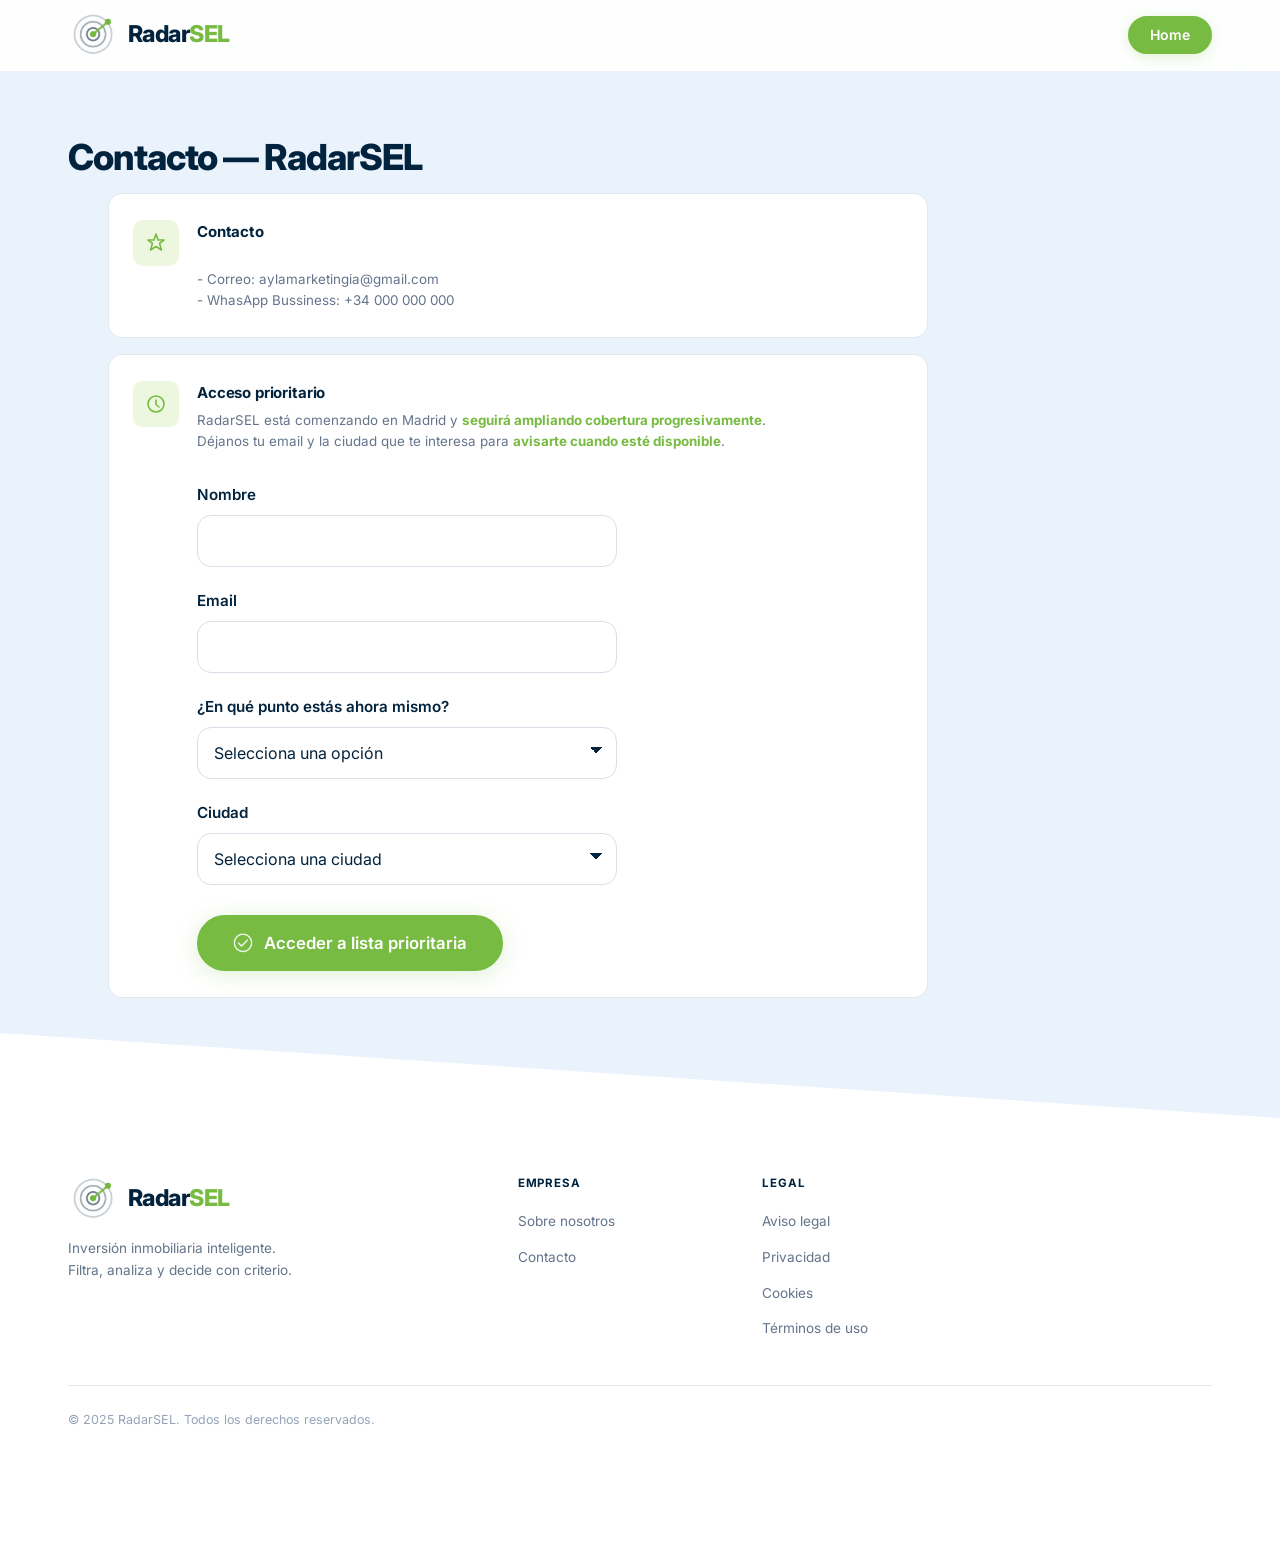
==== contacto.html @ 0192ef05 "alta crm contacto" ====
<!DOCTYPE html>
<html lang="es">
<head>
  <meta charset="UTF-8" />
  <meta name="viewport" content="width=device-width, initial-scale=1.0" />
  <title>RadarSEL — Llega antes a las mejores oportunidades inmobiliarias</title>
  <meta name="description" content="RadarSEL rastrea el mercado inmobiliario cada día para que llegues antes a las mejores oportunidades de inversión. Filtrado inteligente, análisis de datos, TOP 3 diario." />
  <link rel="preconnect" href="https://fonts.googleapis.com" />
  <link rel="preconnect" href="https://fonts.gstatic.com" crossorigin />
  <link href="https://fonts.googleapis.com/css2?family=Inter:wght@400;500;600;700;800;900&display=swap" rel="stylesheet" />
  <link rel="stylesheet" href="assets/css/radarsel.css" />
</head>
<body>

<!-- ═══════════════════════════════════════════════════════════
     HEADER
═══════════════════════════════════════════════════════════ -->
<header id="header">
  <div class="header-inner">

    <!-- Logo -->
    <a href="#" class="logo" aria-label="RadarSEL — Inicio">
      <img src="images/radar/logo_radar.png" alt="Logo RadarSEL" class="logo-small">
      <span class="logo-wordmark">
        <span class="r">Radar</span><span class="g">SEL</span>
      </span>
    </a>

    <!-- Desktop nav -->
    <nav class="nav-main" aria-label="Navegación principal">
    </nav>

    <!-- Desktop CTA -->
    <div class="header-cta">
      <a href="index.html" class="btn btn-primary">Home</a>
    </div>

    <!-- Mobile toggle -->
    <button class="nav-toggle" id="navToggle" aria-label="Abrir menú" aria-expanded="false" aria-controls="mobileMenu">
      <span></span><span></span><span></span>
    </button>

  </div>
</header>

<!-- Mobile menu -->
<nav class="mobile-menu" id="mobileMenu" aria-label="Menú móvil">
  <a href="index.html" class="btn btn-primary">Home</a>
</nav>




<!-- ═══════════════════════════════════════════════════════════
     CÓMO FUNCIONA
═══════════════════════════════════════════════════════════ -->


<section id="como-funciona" class="section">
  <div class="section-inner">

    <div class="section-header fade-up">

      <span> 
        <br><br><br><br>
      </span>
      <h2 class="section-title">Contacto — RadarSEL</h2>
      <p class="section-sub">
      


    <div class="advantages-grid contact-grid" role="list">
      <div class="adv-card fade-up" role="listitem">
        <div class="adv-icon" aria-hidden="true">
          <svg width="22" height="22" viewBox="0 0 22 22" fill="none">
            <path d="M11 2L13 8H19L14.5 11.5L16.5 18L11 14.5L5.5 18L7.5 11.5L3 8H9L11 2Z" stroke="#77BB42" stroke-width="1.6" stroke-linejoin="round"/>
          </svg>
        </div>
        <div class="adv-body">
          <h3>Contacto</h3>
          <p>
          <br>- Correo: aylamarketingia@gmail.com
          <br>- WhasApp Bussiness: +34 000 000 000
          </p>
        </div>
      </div>

      <div class="adv-card fade-up delay-2" role="listitem">
        <div class="adv-icon" aria-hidden="true">
          <svg width="22" height="22" viewBox="0 0 22 22" fill="none">
            <circle cx="11" cy="11" r="8" stroke="#77BB42" stroke-width="1.6"/>
            <path d="M11 7V11.5L14 14" stroke="#77BB42" stroke-width="1.6" stroke-linecap="round" stroke-linejoin="round"/>
          </svg>
        </div>
        <div class="adv-body">
          <h3>Acceso prioritario</h3>
          <p>
          RadarSEL está comenzando en Madrid y <strong><span class="accent">seguirá ampliando cobertura progresivamente</span></strong>.
          <br>Déjanos tu email y la ciudad que te interesa para <strong><span class="accent">avisarte cuando esté disponible</span></strong>.
          </p>

										<form id="radarsel-form">
											<div class="row gtr-uniform">
												<div class="col-6 col-12-xsmall">
													<label for="name">Nombre</label>
													<input type="text" name="name" id="name" value="" />
												</div>
												<div class="col-6 col-12-xsmall">
													<label for="email">Email</label>
													<input type="email" name="email" id="email" value="" />
												</div>
												<div class="col-12">
													<label for="fase_inversor">¿En qué punto estás ahora mismo?</label>
													<select name="fase_inversor" id="fase_inversor">
                            <option value="">Selecciona una opción</option>
                            <option value="aprendiendo">
                            Estoy aprendiendo sobre inversión inmobiliaria
                            </option>
                            <option value="buscando">
                            Estoy buscando oportunidades activamente
                            </option>
                            <option value="capital_indisponible">
                            Estoy esperando capitalizarme
                            </option>
                            <option value="profesional">
                            Soy inversor/a profesional o trabajo en el sector
                            </option>													
                          </select>
												</div>
												<div class="col-12">
													<label for="ciudad">Ciudad</label>
													<select name="ciudad" id="ciudad">
      														<option value="">Selecciona una ciudad</option>
                                  <option value="a_coruna">A Coruña</option>
                                  <option value="albacete">Albacete</option>
                                  <option value="alicante">Alicante</option>
                                  <option value="almeria">Almería</option>
                                  <option value="avila">Ávila</option>
                                  <option value="badajoz">Badajoz</option>
                                  <option value="barcelona">Barcelona</option>
                                  <option value="bilbao">Bilbao</option>
                                  <option value="burgos">Burgos</option>
                                  <option value="caceres">Cáceres</option>
                                  <option value="cadiz">Cádiz</option>
                                  <option value="castellon">Castellón</option>
                                  <option value="ceuta">Ceuta</option>
                                  <option value="ciudad_real">Ciudad Real</option>
                                  <option value="cordoba">Córdoba</option>
                                  <option value="cuenca">Cuenca</option>
                                  <option value="donostia">Donostia</option>
                                  <option value="girona">Girona</option>
                                  <option value="granada">Granada</option>
                                  <option value="guadalajara">Guadalajara</option>
                                  <option value="huelva">Huelva</option>
                                  <option value="huesca">Huesca</option>
                                  <option value="ibiza">Ibiza</option>
                                  <option value="jaen">Jaén</option>
                                  <option value="las_palmas">Las Palmas de Gran Canaria</option>
                                  <option value="leon">León</option>
                                  <option value="lleida">Lleida</option>
                                  <option value="logrono">Logroño</option>
                                  <option value="lugo">Lugo</option>
                                  <option value="madrid">Madrid</option>
                                  <option value="malaga">Málaga</option>
                                  <option value="melilla">Melilla</option>
                                  <option value="murcia">Murcia</option>
                                  <option value="ourense">Ourense</option>
                                  <option value="oviedo">Oviedo</option>
                                  <option value="palencia">Palencia</option>
                                  <option value="palma">Palma de Mallorca</option>
                                  <option value="pamplona">Pamplona</option>
                                  <option value="pontevedra">Pontevedra</option>
                                  <option value="salamanca">Salamanca</option>
                                  <option value="santa_cruz_tenerife">Santa Cruz de Tenerife</option>
                                  <option value="santander">Santander</option>
                                  <option value="segovia">Segovia</option>
                                  <option value="sevilla">Sevilla</option>
                                  <option value="soria">Soria</option>
                                  <option value="tarragona">Tarragona</option>
                                  <option value="teruel">Teruel</option>
                                  <option value="toledo">Toledo</option>
                                  <option value="valencia">Valencia</option>
                                  <option value="valladolid">Valladolid</option>
                                  <option value="vitoria">Vitoria-Gasteiz</option>
                                  <option value="zamora">Zamora</option>
                                  <option value="zaragoza">Zaragoza</option>
                               </select> 
                        </div>

                        <input type="hidden" id="plan" name="plan" value="nacional">
                        <input type="hidden" id="origen" name="origen" value="Landing">
                        <input type="hidden" id="gdpr" name="gdpr" value="true">

                        <a href="#" class="btn btn-primary btn-hero">
                          <img src="images/radar/icon-check-blanco.png" alt="filtramos" class="logo-icon">
                          Acceder a lista prioritaria
                        </a>
											</div>
										</form>

        </div>
      </div>
     




    </div>      
  </div>
</section>




<!-- ═══════════════════════════════════════════════════════════
     FOOTER
═══════════════════════════════════════════════════════════ -->
<footer id="footer">
  <div class="footer-inner">
    <div class="footer-grid">

      <!-- Brand -->
      <div class="footer-brand">
        <a href="#" class="logo" aria-label="RadarSEL — Inicio">          
          <img src="images/radar/logo_radar.png" alt="Logo RadarSEL" class="logo-small">
          <span class="logo-wordmark"><span class="r">Radar</span><span class="g">SEL</span></span>
        </a>
        <p>Inversión inmobiliaria inteligente. Filtra, analiza y decide con criterio.</p>
      </div>

      <!-- Empresa -->
      <div class="footer-col">
        <h4>Empresa</h4>
        <ul>
          <li><a href="index.html#prueba-social">Sobre nosotros</a></li>
          <li><a href="contacto.html">Contacto</a></li>
        </ul>
      </div>

      <!-- Legal -->
      <div class="footer-col">
        <h4>Legal</h4>
        <ul>
          <li><a href="aviso_legal.html">Aviso legal</a></li>
          <li><a href="privacidad.html">Privacidad</a></li>
          <li><a href="cookies.html">Cookies</a></li>
          <li><a href="condiciones.html">Términos de uso</a></li>
        </ul>
      </div>

    </div><!-- .footer-grid -->

    <div class="footer-bottom">
      <p>© 2025 RadarSEL. Todos los derechos reservados.</p>
    </div>

  </div>
</footer>


<script src="assets/js/radarsel.js"></script>


<script>
document
  .getElementById("radarsel-form")
  .addEventListener("submit", async function(e) {
    e.preventDefault();
    const data = {
      nombre: document.getElementById("name").value,
      email: document.getElementById("email").value,
      ciudad: document.getElementById("ciudad").value,
      fase_inversor: document.getElementById("fase_inversor").value,
      plan: document.getElementById("plan").value,
      origen: document.getElementById("origen").value,
      gdpr: document.getElementById("gdpr").value
    };

    try {
      const response = await fetch(
        "https://n8n.aylamarketing.es/webhook-test/radarsel_crm",
        {
          method: "POST",
          headers: {
            "Content-Type": "application/json"
          },
          body: JSON.stringify(data)
        }
      );
      const result = await response.json();
      alert("Formulario enviado correctamente 😄");
      console.log(result);
    } catch (error) {
      console.error(error);
      alert("Error enviando formulario");
    }
});
</script>

</body>
</html>
---- assets/css/radarsel.css ----
/* ============================================================
   RADARSEL — Complete Stylesheet
   Colors: #02233D (blue) · #77BB42 (green) · #FFFFFF (white)
   ============================================================ */

:root {
  --blue:        #02233D;
  --blue-mid:    #0a3a5c;
  --green:       #77BB42;
  --green-dark:  #5e9a2e;
  --green-light: #edf7e0;
  --green-glow:  rgba(119,187,66,0.22);
  --white:       #FFFFFF;
  --gray-50:     #EAF2FC;
  --gray-100:    #EFF3F8;
  --gray-200:    #E2E8F0;
  --gray-300:    #CBD5E1;
  --gray-400:    #94A3B8;
  --gray-500:    #64748B;
  --gray-600:    #475569;
  --font:        'Inter', -apple-system, BlinkMacSystemFont, 'Segoe UI', sans-serif;
  --clip-h:      85px;
  --shadow-xs:   0 1px 3px rgba(2,35,61,0.07);
  --shadow-sm:   0 2px 8px rgba(2,35,61,0.08), 0 1px 3px rgba(2,35,61,0.05);
  --shadow-md:   0 6px 24px rgba(2,35,61,0.09), 0 2px 8px rgba(2,35,61,0.05);
  --shadow-lg:   0 16px 48px rgba(2,35,61,0.11);
  --radius:      14px;
  --radius-sm:   10px;
  --radius-xs:   7px;
  --radius-full: 999px;
}

/* ── Reset & base ─────────────────────────────────────────── */
*, *::before, *::after { box-sizing: border-box; margin: 0; padding: 0; }
html { scroll-behavior: smooth; font-size: 16px; }
body {
  font-family: var(--font);
  color: var(--blue);
  background: var(--white);
  line-height: 1.6;
  -webkit-font-smoothing: antialiased;
  -moz-osx-font-smoothing: grayscale;
  overflow-x: hidden;
}
a { text-decoration: none; color: inherit; }
img, svg { display: block; max-width: 100%; }
ul, ol { list-style: none; }
button { font-family: var(--font); }

/* ── Utility ──────────────────────────────────────────────── */
.accent { color: var(--green); }
.sr-only { position: absolute; width: 1px; height: 1px; overflow: hidden; clip: rect(0,0,0,0); }

/* ── Buttons ──────────────────────────────────────────────── */
.btn {
  display: inline-flex;
  align-items: center;
  gap: 9px;
  font-family: var(--font);
  font-weight: 600;
  font-size: 0.9375rem;
  line-height: 1;
  padding: 13px 26px;
  border-radius: var(--radius-full);
  border: 2px solid transparent;
  cursor: pointer;
  white-space: nowrap;
  transition: background 0.18s, color 0.18s, border-color 0.18s, box-shadow 0.18s, transform 0.14s;
  text-decoration: none;
}
.btn-primary {
  background: var(--green);
  color: #fff;
  border-color: var(--green);
  box-shadow: 0 3px 14px var(--green-glow);
}
.btn-primary:hover {
  background: var(--green-dark);
  border-color: var(--green-dark);
  box-shadow: 0 6px 22px var(--green-glow);
  transform: translateY(-1px);
}
.btn-primary:active { transform: translateY(0); }

.btn-outline {
  background: transparent;
  color: var(--blue);
  border-color: var(--gray-300);
}
.btn-outline:hover {
  border-color: var(--green);
  color: var(--green);
  background: var(--green-light);
}

.btn-ghost {
  background: rgba(255,255,255,0.12);
  color: #fff;
  border-color: rgba(255,255,255,0.25);
}
.btn-ghost:hover {
  background: rgba(255,255,255,0.2);
  border-color: rgba(255,255,255,0.45);
  transform: translateY(-1px);
}

/* ── Header ───────────────────────────────────────────────── */
#header {
  position: fixed;
  inset: 0 0 auto 0;
  z-index: 900;
  background: rgba(255,255,255,0.93);
  backdrop-filter: blur(16px);
  -webkit-backdrop-filter: blur(16px);
  border-bottom: 1px solid transparent;
  transition: border-color 0.2s, box-shadow 0.2s;
}
#header.scrolled {
  border-color: var(--gray-200);
  box-shadow: var(--shadow-sm);
}
.header-inner {
  max-width: 1200px;
  margin: 0 auto;
  padding: 0 28px;
  height: 70px;
  display: flex;
  align-items: center;
  gap: 0;
}

/* Logo */
.logo {
  display: flex;
  align-items: center;
  gap: 10px;
  flex-shrink: 0;
  text-decoration: none;
}
.logo-icon { width: 34px; height: 34px; flex-shrink: 0; }
.logo-wordmark {
  font-size: 1.45rem;
  font-weight: 800;
  letter-spacing: -0.025em;
  line-height: 1;
}
.logo-wordmark .r { color: var(--blue); }
.logo-wordmark .g { color: var(--green); }

/* Nav */
.nav-main {
  display: flex;
  align-items: center;
  gap: 2px;
  margin-left: auto;
  margin-right: 20px;
}
.nav-main a {
  font-size: 0.875rem;
  font-weight: 500;
  color: var(--gray-600);
  padding: 7px 14px;
  border-radius: var(--radius-full);
  transition: color 0.15s, background 0.15s;
}
.nav-main a:hover { color: var(--blue); background: var(--gray-100); }

.header-cta { flex-shrink: 0; }
.header-cta .btn { font-size: 0.875rem; padding: 10px 20px; }

/* Mobile toggle */
.nav-toggle {
  display: none;
  flex-direction: column;
  justify-content: center;
  gap: 5px;
  background: none;
  border: none;
  cursor: pointer;
  padding: 6px;
  margin-left: auto;
  width: 36px;
  height: 36px;
}
.nav-toggle span {
  display: block;
  width: 22px;
  height: 2px;
  background: var(--blue);
  border-radius: 2px;
  transition: transform 0.25s, opacity 0.2s;
  transform-origin: center;
}
.nav-toggle.open span:nth-child(1) { transform: translateY(7px) rotate(45deg); }
.nav-toggle.open span:nth-child(2) { opacity: 0; }
.nav-toggle.open span:nth-child(3) { transform: translateY(-7px) rotate(-45deg); }

/* Mobile nav */
.mobile-menu {
  display: none;
  position: fixed;
  top: 70px;
  left: 0;
  right: 0;
  background: var(--white);
  border-bottom: 1px solid var(--gray-200);
  box-shadow: var(--shadow-md);
  z-index: 899;
  padding: 12px 20px 20px;
  flex-direction: column;
  gap: 2px;
}
.mobile-menu.open { display: flex; }
.mobile-menu a {
  font-size: 0.9375rem;
  font-weight: 500;
  color: var(--gray-600);
  padding: 11px 14px;
  border-radius: var(--radius-sm);
  transition: background 0.15s, color 0.15s;
}
.mobile-menu a:hover { background: var(--gray-100); color: var(--blue); }
.mobile-menu .btn { margin-top: 6px; width: 100%; justify-content: center; }

/* ── Hero ─────────────────────────────────────────────────── */
#hero {
  position: relative;
  z-index: 10;
  min-height: 100svh;
  padding: 130px 0 calc(72px + var(--clip-h));
  display: flex;
  align-items: center;
  overflow: hidden;
  background: var(--white);
  clip-path: polygon(0 0, 100% 0, 100% calc(100% - var(--clip-h)), 0 100%);

  background-image: url("images/radar/mapa_españa.png");
  background-repeat: no-repeat;
  background-position: right center;
  background-size: 40%; 
}

/* Radar background rings */
.radar-bg {
  position: absolute;
  top: 50%;
  left: -60px;
  transform: translateY(-50%);
  pointer-events: none;
  z-index: 0;
}
.radar-ring {
  position: absolute;
  border-radius: 50%;
  border: 1.5px solid rgba(2,35,61,0.055);
  top: 0;
  left: 0;
  transform: translate(-50%,-50%);
}
.radar-ring.r1 { width: 260px;  height: 260px; }
.radar-ring.r2 { width: 480px;  height: 480px; }
.radar-ring.r3 { width: 700px;  height: 700px; }
.radar-ring.r4 { width: 920px;  height: 920px; }
.radar-ring.r5 { width: 1140px; height: 1140px; }

.hero-inner {
  position: relative;
  z-index: 1;
  max-width: 1200px;
  margin: 0 auto;
  padding: 0 28px;
  width: 100%;
  display: grid;
  grid-template-columns: 1fr;
  gap: 48px;
  align-items: center;
}

/* Hero text */
.hero-text {}
.hero-text h1 {
  font-size: 80px;
  font-weight: 900;
  line-height: 1.08;
  letter-spacing: -0.035em;
  color: var(--blue);
  margin-bottom: 22px;
}

.hero-sub {
  font-size: 1.05rem;
  color: var(--gray-600);
  line-height: 1.65;
  max-width: 440px;
  margin-bottom: 28px;
}

.hero-features {
  display: flex;
  align-items: center;
  gap: 22px;
  flex-wrap: wrap;
  margin-bottom: 18px;
}
.feature-pill {
  display: flex;
  align-items: center;
  gap: 7px;
  font-size: 0.8125rem;
  font-weight: 600;
  color: var(--gray-600);
}
.feature-pill svg { flex-shrink: 0; }

.hero-tagline {
  font-size: 0.9375rem;
  color: var(--gray-500);
  margin-bottom: 28px;
}
.hero-tagline strong { color: var(--blue); font-weight: 700; }

/* CTA group */
.hero-cta-group { display: flex; flex-direction: column; align-items: flex-start; gap: 10px; margin-bottom: 36px; }

.hero-cta-group-ventajas {
  display: flex;
  flex-direction: column;
  align-items: center; 
  gap: 10px;
  margin-bottom: 36px;
  margin-top: 30px;
}

.btn-hero { font-size: 1.05rem !important; padding: 16px 34px !important; box-shadow: 0 4px 22px var(--green-glow) !important; }
.microcopy {
  display: flex;
  align-items: center;
  gap: 5px;
  font-size: 0.775rem;
  color: var(--blue);
  flex-wrap: wrap;
}
.microcopy svg { opacity: 0.7; flex-shrink: 0; }
.microcopy .sep { color: var(--gray-300); }

/* Trust bar */
.trust-bar {
  justify-content: center;
  text-align: center;
  display: flex;
  align-items: center;
  gap: 20px;
  flex-wrap: wrap;
  padding-top: 24px;
  border-top: 1px solid var(--gray-200);
  margin-top: 50px;
}
.trust-item {
  display: flex;
  align-items: center;
  gap: 7px;
  font-size: 0.775rem;
  font-weight: 500;
  color: var(--gray-600);
}
.trust-item svg { flex-shrink: 0; }

/* Hero map */
.hero-map {
  display: flex;
  align-items: center;
  justify-content: center;
  position: relative;
}
.spain-map-wrap {
  width: 100%;
  max-width: 520px;
  position: relative;
  filter: drop-shadow(0 24px 56px rgba(2,35,61,0.07));
}
.spain-map-wrap svg { width: 100%; height: auto; }

/* Spain map styles */
.spain-body {
  fill: #EDF3F9;
  stroke: #C8D9E9;
  stroke-width: 2;
  stroke-linejoin: round;
}

/* Map pins */
.map-pin { cursor: pointer; }
.pin-shadow { fill: rgba(2,35,61,0.10); }
.pin-shape { fill: var(--green); transition: filter 0.2s; }
.pin-hole  { fill: white; }
.pin-pulse {
  fill: var(--green);
  opacity: 0;
  animation: pinPulse 3s ease-out infinite;
}
.map-pin:nth-child(2) .pin-pulse { animation-delay: 0.4s; }
.map-pin:nth-child(3) .pin-pulse { animation-delay: 0.8s; }
.map-pin:nth-child(4) .pin-pulse { animation-delay: 1.2s; }
.map-pin:nth-child(5) .pin-pulse { animation-delay: 1.6s; }
.map-pin:nth-child(6) .pin-pulse { animation-delay: 2.0s; }
.map-pin:nth-child(7) .pin-pulse { animation-delay: 2.4s; }
.map-pin:nth-child(8) .pin-pulse { animation-delay: 2.8s; }

.map-pin:hover .pin-shape { filter: brightness(1.12) drop-shadow(0 3px 8px rgba(119,187,66,0.5)); }

@keyframes pinPulse {
  0%   { opacity: 0.25; r: 4; }
  70%  { opacity: 0;    r: 14; }
  100% { opacity: 0;    r: 14; }
}

/* ── Section shared ───────────────────────────────────────── */
.section { padding: 120px 0; }
.section-inner {
  max-width: 1200px;
  margin: 0 auto;
  padding: 0 28px;
}
.section-header { max-width: 900px; }
.section-header.centered { max-width: 620px; margin: 0 auto; text-align: center; }
.section-tag {
  display: inline-flex;
  align-items: center;
  gap: 6px;
  font-size: 0.72rem;
  font-weight: 700;
  letter-spacing: 0.09em;
  text-transform: uppercase;
  color: var(--green);
  background: var(--green-light);
  padding: 5px 12px;
  border-radius: var(--radius-full);
  margin-bottom: 14px;
}
.section-title {
  font-size: clamp(1.85rem, 2.8vw, 2.6rem);
  font-weight: 800;
  letter-spacing: -0.03em;
  line-height: 1.15;
  color: var(--blue);
  margin-bottom: 14px;
}
.section-sub {
  font-size: 1.05rem;
  color: var(--gray-500);
  line-height: 1.65;
}

/* ── Cómo funciona ────────────────────────────────────────── */
#profesionales {
  position: relative;
  z-index: 9;
  background: var(--gray-50);
  margin-top: calc(var(--clip-h) * -1);
  /* top ↗ ascending · bottom ↘ descending */
  clip-path: polygon(0 var(--clip-h), 100% 0, 100% 100%, 0 calc(100% - var(--clip-h)));
}

#como-funciona {
  position: relative;
  z-index: 9;
  background: var(--gray-50);
  margin-top: calc(var(--clip-h) * -1);
  /* top ↗ ascending · bottom ↘ descending */
  clip-path: polygon(0 var(--clip-h), 100% 0, 100% 100%, 0 calc(100% - var(--clip-h)));
}
.steps-grid {
  display: grid;
  grid-template-columns: repeat(3, 1fr);
  gap: 24px;
  margin-top: 52px;
  position: relative;
}
.step-connector {
  position: absolute;
  top: 52px;
  left: calc(33.333% / 2 + 24px);
  right: calc(33.333% / 2 + 24px);
  height: 2px;
  background: linear-gradient(90deg, var(--green) 0%, var(--green-light) 100%);
  opacity: 0.35;
  z-index: 0;
}
.step-card {
  background: var(--white);
  border-radius: var(--radius);
  padding: 32px 26px;
  border: 1px solid var(--gray-200);
  position: relative;
  z-index: 1;
  transition: box-shadow 0.22s, transform 0.22s, border-color 0.22s;
}
.step-card:hover {
  box-shadow: var(--shadow-md);
  transform: translateY(-5px);
  border-color: rgba(119,187,66,0.3);
}
.step-num {
  width: 44px;
  height: 44px;
  border-radius: 50%;
  background: var(--green);
  color: white;
  font-weight: 800;
  font-size: 1rem;
  display: flex;
  align-items: center;
  justify-content: center;
  margin-bottom: 20px;
  position: relative;
  z-index: 1;
  box-shadow: 0 4px 14px var(--green-glow);
}
.step-icon-wrap {
  width: 48px;
  height: 48px;
  border-radius: var(--radius-sm);
  background: var(--green-light);
  display: flex;
  align-items: center;
  justify-content: center;
  margin-bottom: 18px;
}
.step-card h3 {
  font-size: 1.05rem;
  font-weight: 700;
  color: var(--blue);
  margin-bottom: 8px;
  letter-spacing: -0.015em;
}
.step-card p { font-size: 0.875rem; color: var(--gray-500); line-height: 1.6; }

/* ── Ventajas ─────────────────────────────────────────────── */
#ventajas {
  position: relative;
  z-index: 8;
  background: var(--white);
  margin-top: calc(var(--clip-h) * -1);
  /* top ↘ descending · bottom ↗ ascending */
  clip-path: polygon(0 0, 100% var(--clip-h), 100% calc(100% - var(--clip-h)), 0 100%);
}
.advantages-grid {
  display: grid;
  grid-template-columns: repeat(2, 1fr);
  gap: 16px;
  margin-top: 52px;
}
.adv-card {
  display: flex;
  align-items: flex-start;
  gap: 18px;
  padding: 26px 24px;
  border-radius: var(--radius);
  border: 1px solid var(--gray-200);
  background: var(--white);
  transition: border-color 0.2s, box-shadow 0.2s;
}
.adv-card:hover {
  border-color: rgba(119,187,66,0.4);
  box-shadow: 0 0 0 4px rgba(119,187,66,0.06);
}
.adv-icon {
  width: 46px;
  height: 46px;
  border-radius: var(--radius-sm);
  background: var(--green-light);
  display: flex;
  align-items: center;
  justify-content: center;
  flex-shrink: 0;
}
.adv-body h3 {
  font-size: 0.9375rem;
  font-weight: 700;
  color: var(--blue);
  margin-bottom: 5px;
  letter-spacing: -0.01em;
}
.adv-body p { font-size: 0.8375rem; color: var(--gray-500); line-height: 1.55; }

/* ── Social proof ─────────────────────────────────────────── */
#prueba-social {
  position: relative;
  z-index: 7;
  background: var(--gray-50);
  margin-top: calc(var(--clip-h) * -1);
  /* top ↗ ascending · bottom ↘ descending */
  clip-path: polygon(0 var(--clip-h), 100% 0, 100% 100%, 0 calc(100% - var(--clip-h)));
}
.stat-row {
  display: flex;
  align-items: center;
  justify-content: center;
  gap: 56px;
  margin: 48px 0 64px;
  flex-wrap: wrap;
}
.stat-item { text-align: center; }
.stat-value {
  font-size: 2.8rem;
  font-weight: 900;
  color: var(--blue);
  letter-spacing: -0.05em;
  line-height: 1;
}
.stat-value span { color: var(--green); }
.stat-label { font-size: 0.875rem; color: var(--gray-500); margin-top: 5px; }
.stat-divider { width: 1px; height: 60px; background: var(--gray-200); }

.testimonials-grid {
  display: grid;
  grid-template-columns: repeat(3, 1fr);
  gap: 20px;
}
.testimonial-card {
  background: var(--white);
  border-radius: var(--radius);
  padding: 28px;
  border: 1px solid var(--gray-200);
  box-shadow: var(--shadow-xs);
  transition: box-shadow 0.2s, transform 0.2s;
}
.testimonial-card:hover { box-shadow: var(--shadow-sm); transform: translateY(-3px); }
.stars {
  display: flex;
  gap: 2px;
  margin-bottom: 14px;
}
.testimonial-card blockquote {
  font-size: 0.9rem;
  color: var(--gray-600);
  line-height: 1.7;
  margin-bottom: 20px;
  font-style: italic;
}
.testimonial-card blockquote::before { content: '\201C'; }
.testimonial-card blockquote::after  { content: '\201D'; }
.testi-author {
  display: flex;
  align-items: center;
  gap: 12px;
}
.testi-avatar {
  width: 40px;
  height: 40px;
  border-radius: 50%;
  background: var(--green-light);
  color: var(--green);
  font-weight: 800;
  font-size: 0.9rem;
  display: flex;
  align-items: center;
  justify-content: center;
  flex-shrink: 0;
}
.testi-name { font-size: 0.875rem; font-weight: 700; color: var(--blue); }
.testi-role { font-size: 0.775rem; color: var(--gray-400); }

/* ── Precios ──────────────────────────────────────────────── */
#precios {
  position: relative;
  z-index: 6;
  background: var(--white);
  margin-top: calc(var(--clip-h) * -1);
  /* top ↘ descending · bottom ↗ ascending */
  clip-path: polygon(0 0, 100% var(--clip-h), 100% calc(100% - var(--clip-h)), 0 100%);
}
.pricing-grid {
  display: grid;
  grid-template-columns: repeat(3, 1fr);
  gap: 20px;
  margin-top: 52px;
  align-items: start;
}
.pricing-card {
  border-radius: var(--radius);
  padding: 32px 26px;
  border: 2px solid var(--gray-200);
  background: var(--white);
  position: relative;
  transition: box-shadow 0.2s, border-color 0.2s;
}
.pricing-card:hover { box-shadow: var(--shadow-md); }
.pricing-card.featured {
  border-color: var(--green);
  box-shadow: 0 0 0 4px rgba(119,187,66,0.1);
  margin-top: -25px;
}
.pricing-badge {
  position: absolute;
  top: -13px;
  left: 50%;
  transform: translateX(-50%);
  background: var(--green);
  color: white;
  font-size: 0.72rem;
  font-weight: 700;
  padding: 4px 14px;
  border-radius: var(--radius-full);
  white-space: nowrap;
  letter-spacing: 0.03em;
}
.pricing-name { font-size: 0.875rem; font-weight: 700; color: var(--blue); margin-bottom: 8px; text-transform: uppercase; letter-spacing: 0.06em; }
.pricing-price {
  font-size: 2.6rem;
  font-weight: 900;
  color: var(--blue);
  letter-spacing: -0.05em;
  line-height: 1;
  margin-bottom: 6px;
  display: flex;
  align-items: flex-start;
  gap: 2px;
}
.pricing-price sup { font-size: 1.1rem; font-weight: 700; line-height: 1.4; }
.pricing-price sub { font-size: 0.8rem; font-weight: 500; color: var(--gray-400); align-self: flex-end; line-height: 2.2; }
.pricing-period { font-size: 0.8rem; color: var(--gray-400); margin-bottom: 20px; }
.pricing-divider { border: none; border-top: 1px solid var(--gray-200); margin: 20px 0; }
.pricing-features { display: flex; flex-direction: column; gap: 10px; margin-bottom: 26px; }
.pricing-feature {
  display: flex;
  align-items: flex-start;
  gap: 10px;
  font-size: 0.8375rem;
  color: var(--gray-600);
  line-height: 1.45;
}
.pricing-feature svg { flex-shrink: 0; margin-top: 1px; }
.pricing-feature.disabled { color: var(--gray-300); }
.pricing-feature.disabled svg { opacity: 0.35; }
.pricing-cta { width: 100%; justify-content: center; }

/* ── FAQ ──────────────────────────────────────────────────── */
#faq {
  position: relative;
  z-index: 6;
  background: var(--white);
  margin-top: calc(var(--clip-h) * -1);
  /* top ↘ descending · bottom ↗ ascending */
  clip-path: polygon(0 0, 100% var(--clip-h), 100% calc(100% - var(--clip-h)), 0 100%);
}
.faq-list {
  max-width: 740px;
  margin: 48px auto 0;
}
.faq-item { border-bottom: 1px solid var(--gray-200); }
.faq-item:first-child { border-top: 1px solid var(--gray-200); }
.faq-trigger {
  width: 100%;
  display: flex;
  justify-content: space-between;
  align-items: center;
  padding: 20px 0;
  font-family: var(--font);
  font-size: 0.9375rem;
  font-weight: 600;
  color: var(--blue);
  cursor: pointer;
  background: none;
  border: none;
  text-align: left;
  gap: 20px;
}
.faq-trigger .faq-arrow {
  flex-shrink: 0;
  width: 22px;
  height: 22px;
  border-radius: 50%;
  background: var(--gray-100);
  display: flex;
  align-items: center;
  justify-content: center;
  transition: background 0.18s, transform 0.25s;
}
.faq-trigger .faq-arrow svg { transition: transform 0.25s; }
.faq-item.open .faq-trigger .faq-arrow { background: var(--green-light); }
.faq-item.open .faq-trigger .faq-arrow svg { transform: rotate(45deg); }
.faq-body {
  display: none;
  padding-bottom: 20px;
  font-size: 0.9rem;
  color: var(--gray-500);
  line-height: 1.7;
  max-width: 640px;
}
.faq-item.open .faq-body { display: block; }

/* ── CTA final ────────────────────────────────────────────── */
#cta-final {
  background: var(--blue);
  padding: 100px 0 calc(100px + var(--clip-h));
  position: relative;
  z-index: 4;
  overflow: hidden;
  margin-top: calc(var(--clip-h) * -1);
  /* top ↘ descending · bottom ↗ ascending */
  clip-path: polygon(0 0, 100% var(--clip-h), 100% calc(100% - var(--clip-h)), 0 100%);
}
#cta-final::before {
  content: '';
  position: absolute;
  top: -200px;
  right: -200px;
  width: 600px;
  height: 600px;
  border-radius: 50%;
  border: 1px solid rgba(255,255,255,0.05);
  pointer-events: none;
}
#cta-final::after {
  content: '';
  position: absolute;
  top: -100px;
  right: -100px;
  width: 400px;
  height: 400px;
  border-radius: 50%;
  border: 1px solid rgba(255,255,255,0.07);
  pointer-events: none;
}
.cta-final-inner {
  max-width: 640px;
  margin: 0 auto;
  padding: 0 28px;
  text-align: center;
  position: relative;
  z-index: 1;
}
.cta-final-inner .section-title { color: var(--white); }
.cta-final-inner .section-sub { color: rgba(255,255,255,0.6); margin: 0 auto 40px; }
.cta-final-actions {
  display: flex;
  align-items: center;
  justify-content: center;
  gap: 14px;
  flex-wrap: wrap;
}

/* ── Footer ───────────────────────────────────────────────── */
#footer {
  position: relative;
  z-index: 3;
  background: var(--white);
  padding: calc(56px + var(--clip-h)) 0 36px;
  margin-top: calc(var(--clip-h) * -1);
  /* top ↗ ascending · no bottom cut */
  clip-path: polygon(0 var(--clip-h), 100% 0, 100% 100%, 0 100%);
}
.footer-inner { max-width: 1200px; margin: 0 auto; padding: 0 28px; }
.footer-grid {
  display: grid;
  grid-template-columns: 2fr 1fr 1fr 1fr;
  gap: 40px;
  margin-bottom: 44px;
}
.footer-brand .logo { margin-bottom: 14px; }
.footer-brand p { font-size: 0.85rem; color: var(--gray-500); line-height: 1.6; max-width: 240px; }
.footer-col h4 {
  font-size: 0.72rem;
  font-weight: 700;
  letter-spacing: 0.08em;
  text-transform: uppercase;
  color: var(--blue);
  margin-bottom: 16px;
}
.footer-col ul { display: flex; flex-direction: column; gap: 10px; }
.footer-col a {
  font-size: 0.85rem;
  color: var(--gray-500);
  transition: color 0.15s;
}
.footer-col a:hover { color: var(--green); }
.footer-bottom {
  border-top: 1px solid var(--gray-200);
  padding-top: 24px;
  display: flex;
  align-items: center;
  justify-content: space-between;
  gap: 16px;
  flex-wrap: wrap;
}
.footer-bottom p { font-size: 0.78rem; color: var(--gray-400); }
.footer-bottom a { color: var(--gray-400); transition: color 0.15s; }
.footer-bottom a:hover { color: var(--green); }
.footer-legal { display: flex; gap: 18px; }

/* ── Scroll animations ────────────────────────────────────── */
.fade-up {
  opacity: 0;
  transform: translateY(24px);
  transition: opacity 0.55s ease, transform 0.55s ease;
}
.fade-up.visible { opacity: 1; transform: translateY(0); }
.fade-up.delay-1 { transition-delay: 0.1s; }
.fade-up.delay-2 { transition-delay: 0.2s; }
.fade-up.delay-3 { transition-delay: 0.3s; }

/* ── Responsive ───────────────────────────────────────────── */
@media (max-width: 1100px) {
  .footer-grid { grid-template-columns: 1fr 1fr; gap: 32px; }
  .footer-brand { grid-column: 1 / -1; }
}

@media (max-width: 900px) {
  .hero-inner       { grid-template-columns: 1fr; gap: 48px; }
  .hero-map         { order: -1; max-width: 420px; margin: 0 auto; }
  .hero-text        { text-align: center; }
  .hero-sub         { max-width: 100%; margin-left: auto; margin-right: auto; }
  .hero-features    { justify-content: center; }
  .hero-cta-group   { align-items: center; }
  .microcopy        { justify-content: center; }
  .trust-bar        { justify-content: center; }

  .steps-grid       { grid-template-columns: 1fr; }
  .step-connector   { display: none; }
  .advantages-grid  { grid-template-columns: 1fr; }
  .testimonials-grid{ grid-template-columns: 1fr; }
  .pricing-grid     { grid-template-columns: 1fr; max-width: 380px; margin-left: auto; margin-right: auto; }

  .stat-divider     { display: none; }
  .stat-row         { gap: 32px; }
}

@media (max-width: 768px) {
  :root { --clip-h: 45px; }
  .nav-main, .header-cta { display: none; }
  .nav-toggle { display: flex; }
  .section { padding: 90px 0; }
  #hero { padding: 110px 0 calc(52px + var(--clip-h)); }
  #cta-final { padding: 72px 0 calc(72px + var(--clip-h)); }
  #footer { padding: calc(40px + var(--clip-h)) 0 28px; }
}

@media (max-width: 540px) {
  .footer-grid { grid-template-columns: 1fr; }
  .footer-bottom { flex-direction: column; text-align: center; }
  .hero-features { gap: 14px; }
  .stat-row { flex-direction: column; gap: 24px; }
}

@media (max-width: 768px) {

  #hero {
    background-image: none;
    padding-top: 120px;
    min-height: auto;
  }

  .hero-text h1 {
    font-size: 3.2rem;
    line-height: 1.05;
    text-align: center;
    word-break: break-word;
  }

  .hero-sub {
    font-size: 1rem;
    text-align: center;
  }

  .hero-inner {
    gap: 28px;
  }

}

@media (max-width: 480px) {

  .hero-text h1 {
    font-size: 2.6rem;
  }

}

/*
Estilos extras
*/

.logo-small {
  width: 50px;
  height: auto;
}

.logo-icon {
  width: 20px;
  height: auto;
}

.video-wrapper {
  position: relative;
  padding-bottom: 56.25%; /* 16:9 */
  height: 0;
}

.video-wrapper iframe {
  position: absolute;
  width: 100%;
  height: 100%;
  top: 0;
  left: 0;
  margin-top: 30px;
}

/* ═══════════════════════════════════════
   FORMULARIOS — RadarSEL
═══════════════════════════════════════ */

form {
  margin-top: 2rem;
  max-width: 420px;
}

form label {
  display: block;
  margin-bottom: 0.45rem;
  font-size: 0.95rem;
  font-weight: 600;
  color: #02233D;
}

form input[type="text"],
form input[type="email"],
form select {
  width: 100%;
  height: 52px;
  padding: 0 1rem;
  border: 1px solid #D7DFE8;
  border-radius: 14px;
  background: #FFFFFF;
  font-size: 1rem;
  font-family: 'Inter', sans-serif;
  color: #02233D;
  transition: all 0.2s ease;
  appearance: none;
}

/* Hover */
form input[type="text"]:hover,
form input[type="email"]:hover,
form select:hover {
  border-color: #77BB42;
}

/* Focus */
form input[type="text"]:focus,
form input[type="email"]:focus,
form select:focus {
  outline: none;
  border-color: #77BB42;
  box-shadow: 0 0 0 4px rgba(119, 187, 66, 0.12);
}

/* Select flecha */
form select {
  background-image:
    linear-gradient(45deg, transparent 50%, #02233D 50%),
    linear-gradient(135deg, #02233D 50%, transparent 50%);
  background-position:
    calc(100% - 20px) calc(50% - 3px),
    calc(100% - 14px) calc(50% - 3px);
  background-size: 6px 6px;
  background-repeat: no-repeat;
  padding-right: 3rem;
}

/* Espaciado entre bloques */
form .col-12,
form .col-6 {
  margin-bottom: 1.4rem;
}

/* Checkbox */
form input[type="checkbox"] {
  margin-right: 0.5rem;
  transform: scale(1.15);
  accent-color: #77BB42;
}

form .col-6.col-12-small {
  display: flex;
  align-items: center;
  margin-top: -0.5rem;
  margin-bottom: 1.5rem;
}

/* Botón */
form .btn-hero {
  margin-top: 0.5rem;
  display: inline-flex;
  align-items: center;
  gap: 0.7rem;
}

/* Responsive */
@media screen and (max-width: 768px) {

  form input[type="text"],
  form input[type="email"],
  form select {
    height: 48px;
    font-size: 0.95rem;
  }

}

/* ═══════════════════════════════════════

   CONTACT GRID

═══════════════════════════════════════ */

.contact-grid {
  grid-template-columns: 1fr;
  max-width: 820px;
  margin: 0 auto;
}

/* ═══════════════════════════════════════
   CTA FORM DARK
═══════════════════════════════════════ */

.cta-form label {
  color: #FFFFFF;
}

.cta-form input[type="text"],
.cta-form input[type="email"],
.cta-form select {
  background: #FFFFFF;
  border: 1px solid rgba(255,255,255,0.15);
  color: #02233D;
}

.cta-form input::placeholder {
  color: #7B8794;
}

/* Texto selects */
.cta-form select {
  color: #02233D;
}

/* Checkbox */
.cta-form input[type="checkbox"] + label {
  color: #FFFFFF;
}

/* Texto pequeño inferior */
.cta-form .cta-note {
  color: rgba(255,255,255,0.65);
}

/* ═══════════════════════════════════════
   CTA FORM ALIGNMENT
═══════════════════════════════════════ */

.cta-form {
  text-align: left;
  max-width: 700px;
  margin: 0 auto;
}

.cta-form label {
  text-align: left;
  display: block;
  margin-bottom: 0.7rem;
}

/* Botón centrado */
.cta-form .btn-hero {
  display: flex;
  justify-content: center;
  margin: 2rem auto 0;
}

/* Texto inferior */
.cta-form .cta-note {
  text-align: center;
  margin-top: 1rem;
}
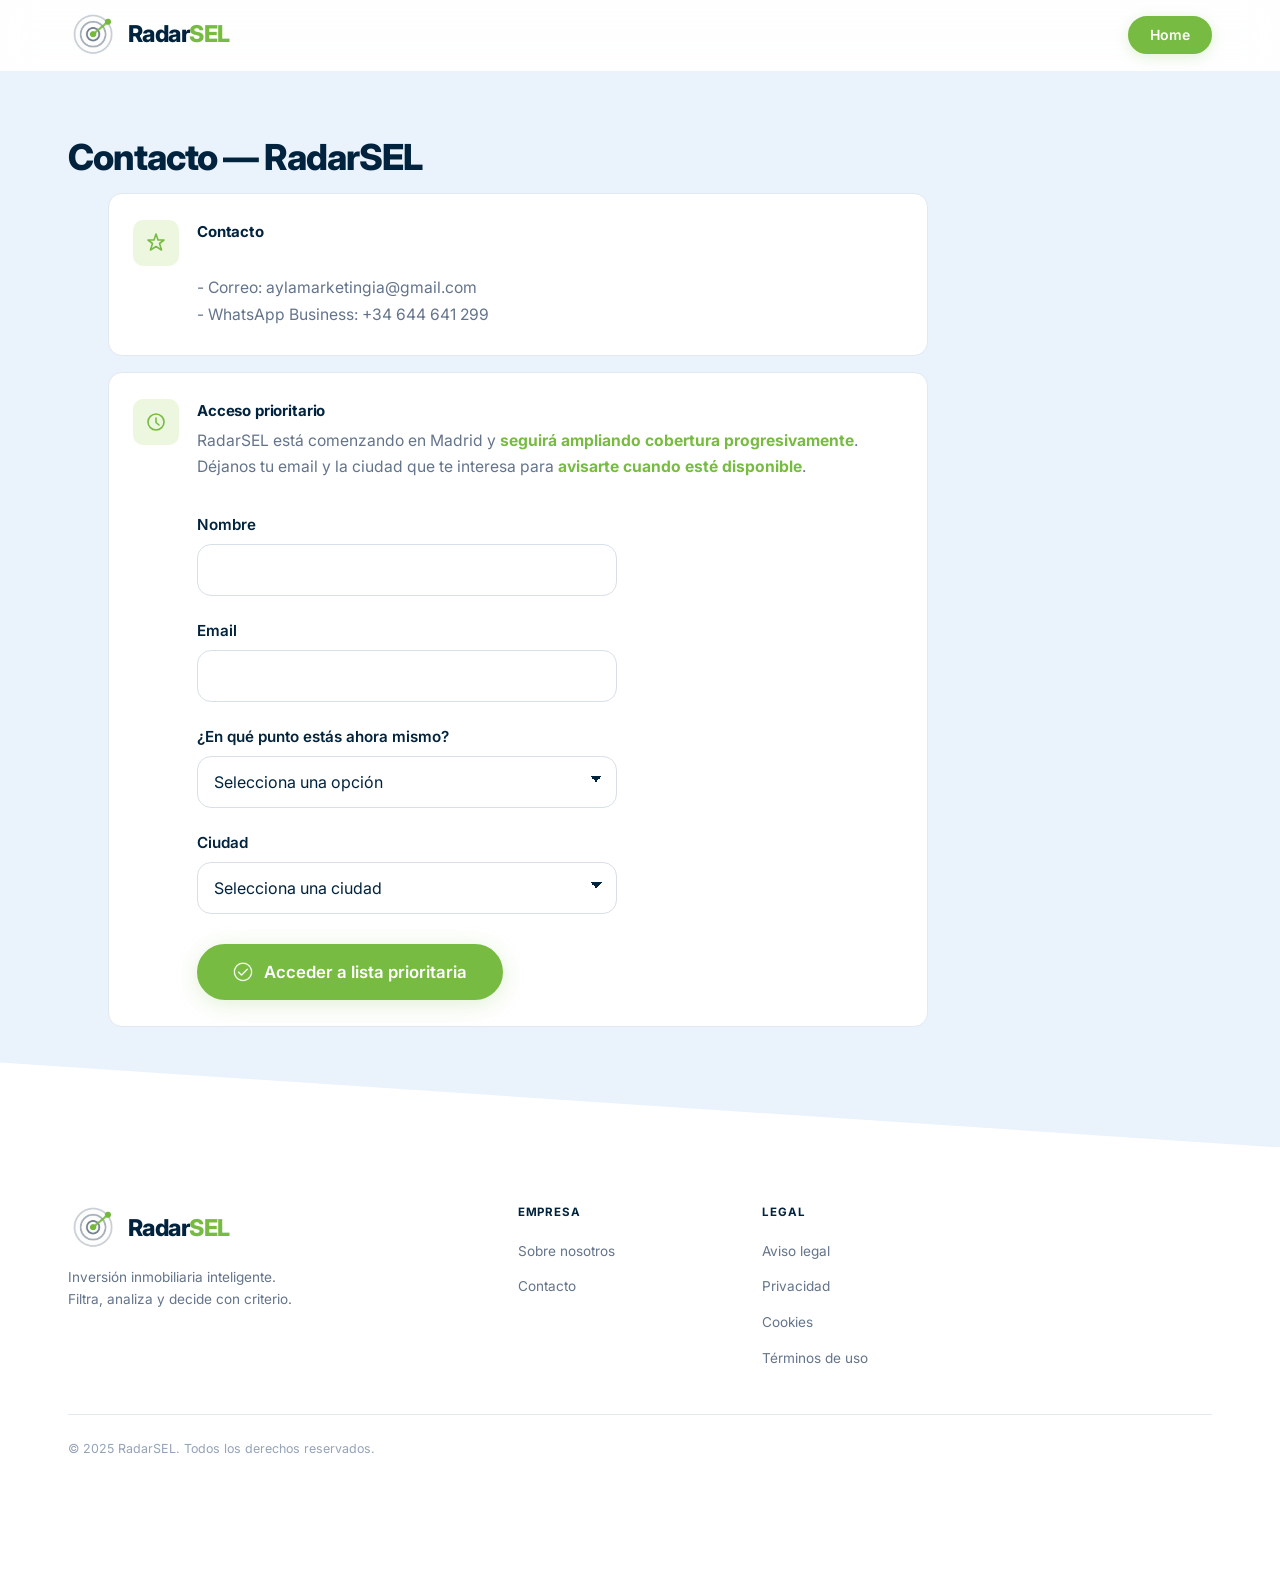
==== commit 5f8349f0: "cambios web seccion nueva" ====
--- a/contacto.html
+++ b/contacto.html
@@ -80,7 +80,7 @@
           <h3>Contacto</h3>
           <p>
           <br>- Correo: aylamarketingia@gmail.com
-          <br>- WhasApp Bussiness: +34 000 000 000
+          <br>- WhatsApp Business: +34 644 641 299
           </p>
         </div>
       </div>
@@ -99,7 +99,7 @@
           <br>Déjanos tu email y la ciudad que te interesa para <strong><span class="accent">avisarte cuando esté disponible</span></strong>.
           </p>
 
-										<form id="radarsel-form">
+										<form method="post" action="#">
 											<div class="row gtr-uniform">
 												<div class="col-6 col-12-xsmall">
 													<label for="name">Nombre</label>
@@ -110,8 +110,8 @@
 													<input type="email" name="email" id="email" value="" />
 												</div>
 												<div class="col-12">
-													<label for="fase_inversor">¿En qué punto estás ahora mismo?</label>
-													<select name="fase_inversor" id="fase_inversor">
+													<label for="estado">¿En qué punto estás ahora mismo?</label>
+													<select name="estado" id="estado">
                             <option value="">Selecciona una opción</option>
                             <option value="aprendiendo">
                             Estoy aprendiendo sobre inversión inmobiliaria
@@ -188,13 +188,14 @@
                         </div>
 
                         <input type="hidden" id="plan" name="plan" value="nacional">
-                        <input type="hidden" id="origen" name="origen" value="Landing">
+                        <input type="hidden" id="origen" name="origen" value="landing">
                         <input type="hidden" id="gdpr" name="gdpr" value="true">
 
-                        <a href="#" class="btn btn-primary btn-hero">
+                        <button type="submit" class="btn btn-primary btn-hero">
                           <img src="images/radar/icon-check-blanco.png" alt="filtramos" class="logo-icon">
                           Acceder a lista prioritaria
-                        </a>
+                        </button>
+
 											</div>
 										</form>
 
@@ -259,43 +260,5 @@
 
 
 <script src="assets/js/radarsel.js"></script>
-
-
-<script>
-document
-  .getElementById("radarsel-form")
-  .addEventListener("submit", async function(e) {
-    e.preventDefault();
-    const data = {
-      nombre: document.getElementById("name").value,
-      email: document.getElementById("email").value,
-      ciudad: document.getElementById("ciudad").value,
-      fase_inversor: document.getElementById("fase_inversor").value,
-      plan: document.getElementById("plan").value,
-      origen: document.getElementById("origen").value,
-      gdpr: document.getElementById("gdpr").value
-    };
-
-    try {
-      const response = await fetch(
-        "https://n8n.aylamarketing.es/webhook-test/radarsel_crm",
-        {
-          method: "POST",
-          headers: {
-            "Content-Type": "application/json"
-          },
-          body: JSON.stringify(data)
-        }
-      );
-      const result = await response.json();
-      alert("Formulario enviado correctamente 😄");
-      console.log(result);
-    } catch (error) {
-      console.error(error);
-      alert("Error enviando formulario");
-    }
-});
-</script>
-
 </body>
 </html>
--- a/assets/css/radarsel.css
+++ b/assets/css/radarsel.css
@@ -306,7 +306,7 @@
   display: flex;
   align-items: center;
   gap: 7px;
-  font-size: 0.8125rem;
+  font-size: 0.99rem;
   font-weight: 600;
   color: var(--gray-600);
 }
@@ -359,7 +359,7 @@
   display: flex;
   align-items: center;
   gap: 7px;
-  font-size: 0.775rem;
+  font-size: 0.99rem;
   font-weight: 500;
   color: var(--gray-600);
 }
@@ -454,11 +454,11 @@
 /* ── Cómo funciona ────────────────────────────────────────── */
 #profesionales {
   position: relative;
-  z-index: 9;
-  background: var(--gray-50);
+  z-index: 6;
+  background: var(--white);
   margin-top: calc(var(--clip-h) * -1);
-  /* top ↗ ascending · bottom ↘ descending */
-  clip-path: polygon(0 var(--clip-h), 100% 0, 100% 100%, 0 calc(100% - var(--clip-h)));
+  /* top ↘ descending · bottom ↗ ascending */
+  clip-path: polygon(0 0, 100% var(--clip-h), 100% calc(100% - var(--clip-h)), 0 100%);
 }
 
 #como-funciona {
@@ -533,17 +533,22 @@
   margin-bottom: 8px;
   letter-spacing: -0.015em;
 }
-.step-card p { font-size: 0.875rem; color: var(--gray-500); line-height: 1.6; }
-
-/* ── Ventajas ─────────────────────────────────────────────── */
+.step-card p { 
+  font-size: 0.98rem;
+  color: var(--gray-500);
+  line-height: 1.7;
+}
+
+/* ── Ventajas ────────────────────────────────────────────── */
 #ventajas {
   position: relative;
-  z-index: 8;
-  background: var(--white);
+  z-index: 9;
+  background: var(--gray-50);
   margin-top: calc(var(--clip-h) * -1);
-  /* top ↘ descending · bottom ↗ ascending */
-  clip-path: polygon(0 0, 100% var(--clip-h), 100% calc(100% - var(--clip-h)), 0 100%);
-}
+  /* top ↗ ascending · bottom ↘ descending */
+  clip-path: polygon(0 var(--clip-h), 100% 0, 100% 100%, 0 calc(100% - var(--clip-h)));
+}
+
 .advantages-grid {
   display: grid;
   grid-template-columns: repeat(2, 1fr);
@@ -581,16 +586,20 @@
   margin-bottom: 5px;
   letter-spacing: -0.01em;
 }
-.adv-body p { font-size: 0.8375rem; color: var(--gray-500); line-height: 1.55; }
+.adv-body p { 
+  font-size: 0.98rem;
+  color: var(--gray-500);
+  line-height: 1.7;
+}
 
 /* ── Social proof ─────────────────────────────────────────── */
 #prueba-social {
   position: relative;
-  z-index: 7;
-  background: var(--gray-50);
+  z-index: 8;
+  background: var(--white);
   margin-top: calc(var(--clip-h) * -1);
-  /* top ↗ ascending · bottom ↘ descending */
-  clip-path: polygon(0 var(--clip-h), 100% 0, 100% 100%, 0 calc(100% - var(--clip-h)));
+  /* top ↘ descending · bottom ↗ ascending */
+  clip-path: polygon(0 0, 100% var(--clip-h), 100% calc(100% - var(--clip-h)), 0 100%);
 }
 .stat-row {
   display: flex;
@@ -664,11 +673,11 @@
 /* ── Precios ──────────────────────────────────────────────── */
 #precios {
   position: relative;
-  z-index: 6;
-  background: var(--white);
+  z-index: 9;
+  background: var(--gray-50);
   margin-top: calc(var(--clip-h) * -1);
-  /* top ↘ descending · bottom ↗ ascending */
-  clip-path: polygon(0 0, 100% var(--clip-h), 100% calc(100% - var(--clip-h)), 0 100%);
+  /* top ↗ ascending · bottom ↘ descending */
+  clip-path: polygon(0 var(--clip-h), 100% 0, 100% 100%, 0 calc(100% - var(--clip-h)));
 }
 .pricing-grid {
   display: grid;
@@ -737,12 +746,12 @@
 
 /* ── FAQ ──────────────────────────────────────────────────── */
 #faq {
-  position: relative;
-  z-index: 6;
-  background: var(--white);
+ position: relative;
+  z-index: 9;
+  background: var(--gray-50);
   margin-top: calc(var(--clip-h) * -1);
-  /* top ↘ descending · bottom ↗ ascending */
-  clip-path: polygon(0 0, 100% var(--clip-h), 100% calc(100% - var(--clip-h)), 0 100%);
+  /* top ↗ ascending · bottom ↘ descending */
+  clip-path: polygon(0 var(--clip-h), 100% 0, 100% 100%, 0 calc(100% - var(--clip-h)));
 }
 .faq-list {
   max-width: 740px;
@@ -1182,4 +1191,137 @@
 .cta-form .cta-note {
   text-align: center;
   margin-top: 1rem;
+}
+
+/* ── Hero lanzamiento ── */
+.section--hero-launch {
+  text-align: center;
+}
+
+.section-inner--narrow {
+  max-width: 640px;
+  margin: 0 auto;
+}
+
+.launch-badge {
+  display: inline-flex;
+  align-items: center;
+  gap: 8px;
+  background: rgba(119, 187, 66, 0.12);
+  color: #77BB42;
+  font-size: 13px;
+  font-weight: 500;
+  padding: 5px 14px;
+  border-radius: 20px;
+  margin-bottom: 1.5rem;
+}
+
+.launch-dot {
+  width: 7px;
+  height: 7px;
+  background: #77BB42;
+  border-radius: 50%;
+  animation: pulse-dot 1.6s ease-in-out infinite;
+  flex-shrink: 0;
+}
+
+@keyframes pulse-dot {
+  0%, 100% { opacity: 1; }
+  50%       { opacity: 0.3; }
+}
+
+.hero-launch-title {
+  font-size: clamp(28px, 4vw, 42px);
+  font-weight: 700;
+  line-height: 1.2;
+  margin-bottom: 1.2rem;
+}
+
+.hero-launch-desc {
+  font-size: 17px;
+  color: var(--color-text-secondary, #555);
+  line-height: 1.65;
+  max-width: 500px;
+  margin: 0 auto 1.5rem;
+}
+
+.hero-launch-deadline {
+  display: inline-flex;
+  align-items: center;
+  gap: 7px;
+  background: rgba(255, 183, 0, 0.1);
+  color: #a07000;
+  font-size: 13px;
+  font-weight: 500;
+  padding: 5px 14px;
+  border-radius: 20px;
+  margin-bottom: 2rem;
+}
+
+.hero-launch-cta {
+  margin-bottom: 2.5rem;
+}
+
+.btn--large {
+  padding: 15px 36px;
+  font-size: 16px;
+}
+
+.hero-launch-cta-note {
+  font-size: 12px;
+  color: var(--color-text-tertiary, #999);
+  margin-top: 8px;
+}
+
+.hero-launch-features {
+  background: rgba(119, 187, 66, 0.06);
+  border: 1px solid rgba(119, 187, 66, 0.2);
+  border-radius: 16px;
+  padding: 1.5rem 2rem;
+  text-align: left;
+  max-width: 480px;
+  margin: 0 auto;
+}
+
+.hero-launch-features-label {
+  font-size: 11px;
+  font-weight: 600;
+  text-transform: uppercase;
+  letter-spacing: 0.07em;
+  color: var(--color-text-tertiary, #999);
+  margin-bottom: 1rem;
+}
+
+.hero-launch-features-list {
+  list-style: none;
+  padding: 0;
+  margin: 0 0 1rem;
+}
+
+.hero-launch-features-list li {
+  display: flex;
+  align-items: flex-start;
+  gap: 10px;
+  font-size: 14px;
+  line-height: 1.45;
+  margin-bottom: 0.65rem;
+}
+
+.hero-launch-features-list li svg {
+  margin-top: 2px;
+  flex-shrink: 0;
+}
+
+.hero-launch-features-divider {
+  border-top: 1px solid rgba(119, 187, 66, 0.2);
+  padding-top: 0.75rem;
+  margin-top: 0.75rem;
+}
+
+.hero-launch-after-trial {
+  font-size: 12px;
+  color: var(--color-text-tertiary, #999);
+  text-align: center;
+  margin-top: 0.5rem;
+  line-height: 1.5;
 }
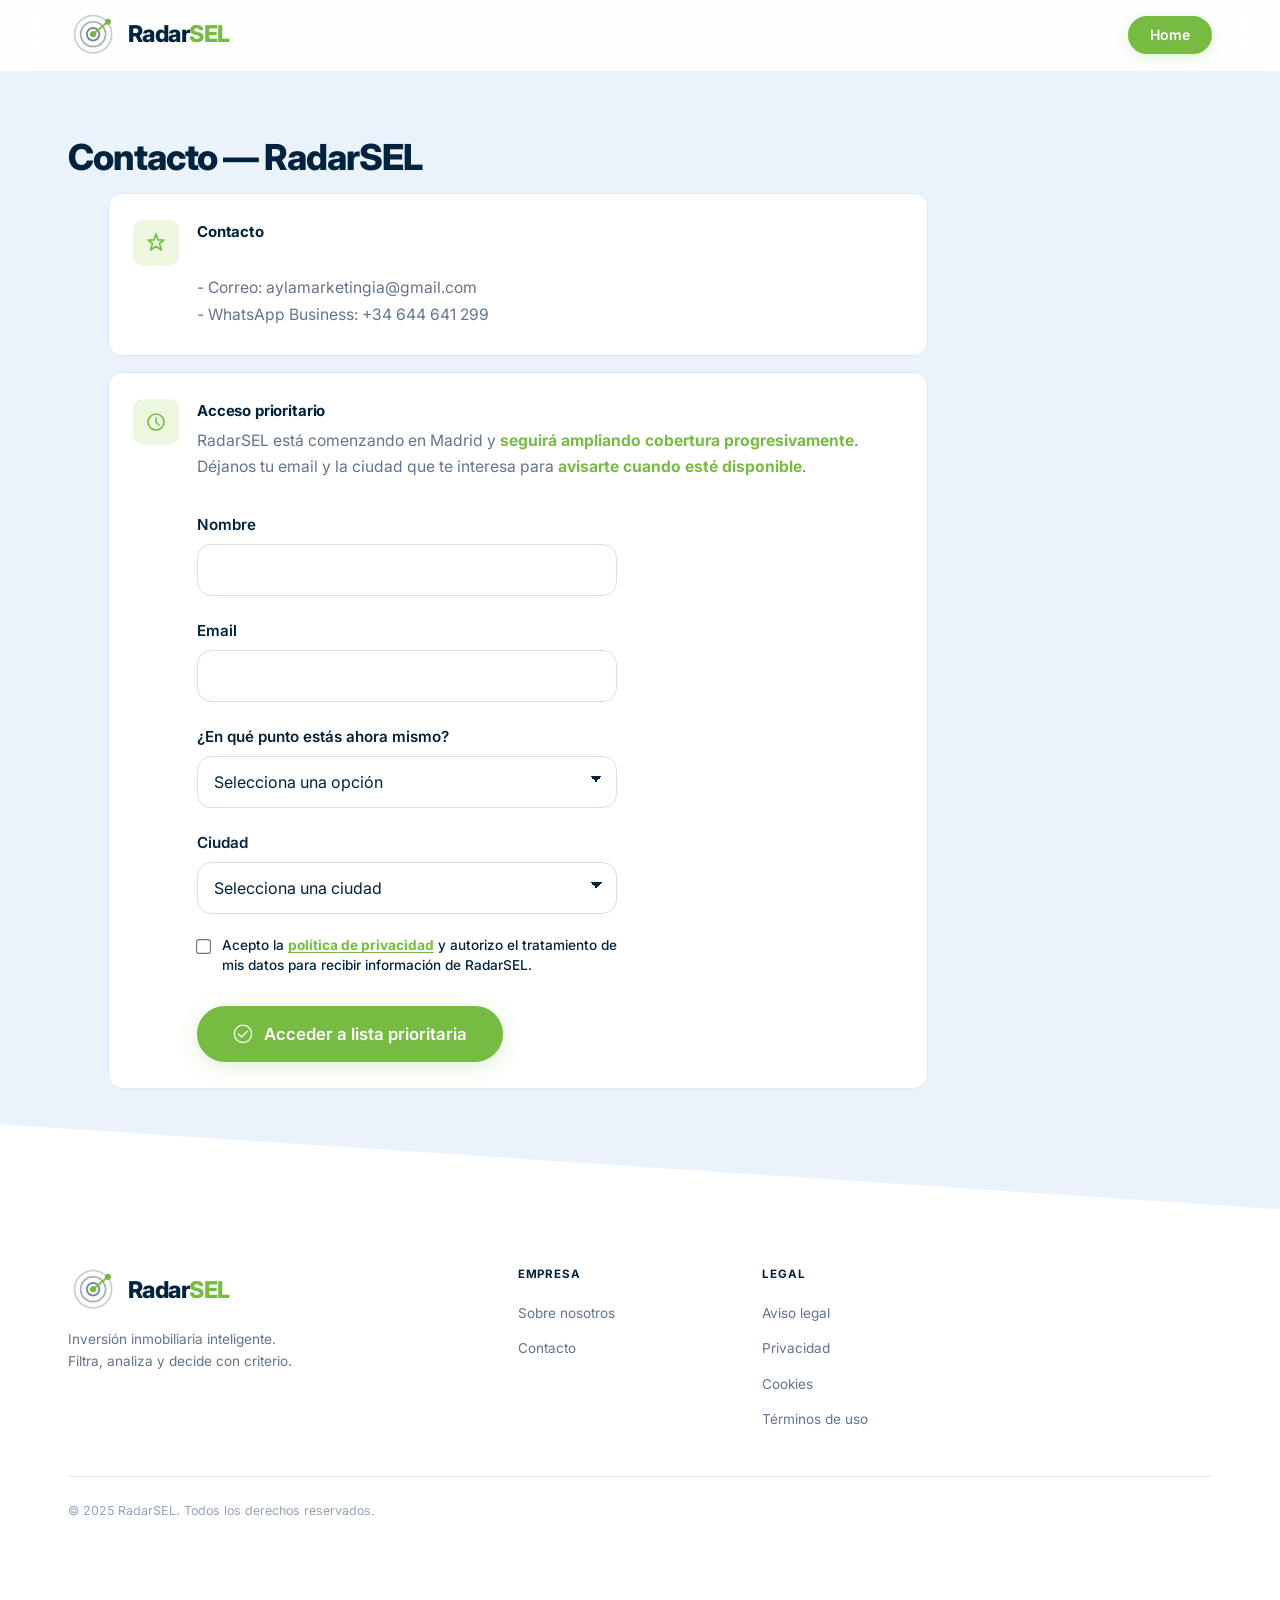
==== commit d33240ce: "DGPR boton" ====
--- a/contacto.html
+++ b/contacto.html
@@ -99,7 +99,7 @@
           <br>Déjanos tu email y la ciudad que te interesa para <strong><span class="accent">avisarte cuando esté disponible</span></strong>.
           </p>
 
-										<form method="post" action="#">
+										<form id="radarsel-form">
 											<div class="row gtr-uniform">
 												<div class="col-6 col-12-xsmall">
 													<label for="name">Nombre</label>
@@ -110,8 +110,8 @@
 													<input type="email" name="email" id="email" value="" />
 												</div>
 												<div class="col-12">
-													<label for="estado">¿En qué punto estás ahora mismo?</label>
-													<select name="estado" id="estado">
+													<label for="fase_inversor">¿En qué punto estás ahora mismo?</label>
+													<select name="fase_inversor" id="fase_inversor">
                             <option value="">Selecciona una opción</option>
                             <option value="aprendiendo">
                             Estoy aprendiendo sobre inversión inmobiliaria
@@ -189,7 +189,11 @@
 
                         <input type="hidden" id="plan" name="plan" value="nacional">
                         <input type="hidden" id="origen" name="origen" value="landing">
-                        <input type="hidden" id="gdpr" name="gdpr" value="true">
+
+                        <div class="col-12 gdpr-consent">
+                          <input type="checkbox" id="gdpr" name="gdpr" value="true" required>
+                          <label for="gdpr">Acepto la <a href="privacidad.html" target="_blank" rel="noopener">política de privacidad</a> y autorizo el tratamiento de mis datos para recibir información de RadarSEL.</label>
+                        </div>
 
                         <button type="submit" class="btn btn-primary btn-hero">
                           <img src="images/radar/icon-check-blanco.png" alt="filtramos" class="logo-icon">
@@ -260,5 +264,52 @@
 
 
 <script src="assets/js/radarsel.js"></script>
+
+<script>
+document
+  .getElementById("radarsel-form")
+  .addEventListener("submit", async function(e) {
+
+    e.preventDefault();
+    const data = {
+      nombre: document.getElementById("name").value,
+      email: document.getElementById("email").value,
+      ciudad: document.getElementById("ciudad").value,
+      fase_inversor: document.getElementById("fase_inversor").value,
+      plan: document.getElementById("plan").value,
+      origen: document.getElementById("origen").value,
+      gdpr: document.getElementById("gdpr").checked
+    };
+
+    try {
+      const response = await fetch(
+        "https://n8n.aylamarketing.es/webhook/radarsel_crm",
+        {
+          method: "POST",
+          headers: {
+            "Content-Type": "application/json"
+          },
+          body: JSON.stringify(data)
+        }
+      );
+      const result = await response.json();
+      alert("¡Enhorabuena! Ya estas en la lista de acceso preferente, cuando radarSEL cubra tu ciudad, seras el primero en saberlo.");
+      // document.getElementById("successMessage").classList.remove("hidden");
+      console.log(result);
+    } catch (error) {
+      console.error(error);
+      alert("Error enviando formulario");
+    }
+});
+</script>
+
 </body>
+
+<!--
+<div id="successMessage" class="hidden">
+  ¡Enhoirabuena! Ya estás dentro. <br>
+  Te hemos enviado un email con el acceso a RadarSEL.
+</div>
+-->
+
 </html>
--- a/assets/css/radarsel.css
+++ b/assets/css/radarsel.css
@@ -1097,6 +1097,36 @@
   margin-bottom: 1.5rem;
 }
 
+.gdpr-consent {
+  display: flex;
+  align-items: flex-start;
+  gap: 0.75rem;
+  font-size: 0.85rem;
+  line-height: 1.45;
+}
+
+.gdpr-consent input[type="checkbox"] {
+  flex: 0 0 auto;
+  margin: 0.2rem 0 0;
+}
+
+.gdpr-consent label {
+  margin: 0;
+  font-size: inherit;
+  font-weight: 500;
+}
+
+.gdpr-consent a {
+  color: #77BB42;
+  font-weight: 700;
+  text-decoration: underline;
+  text-underline-offset: 2px;
+}
+
+#cta-final .gdpr-consent label {
+  color: rgba(255,255,255,0.82);
+}
+
 /* Botón */
 form .btn-hero {
   margin-top: 0.5rem;
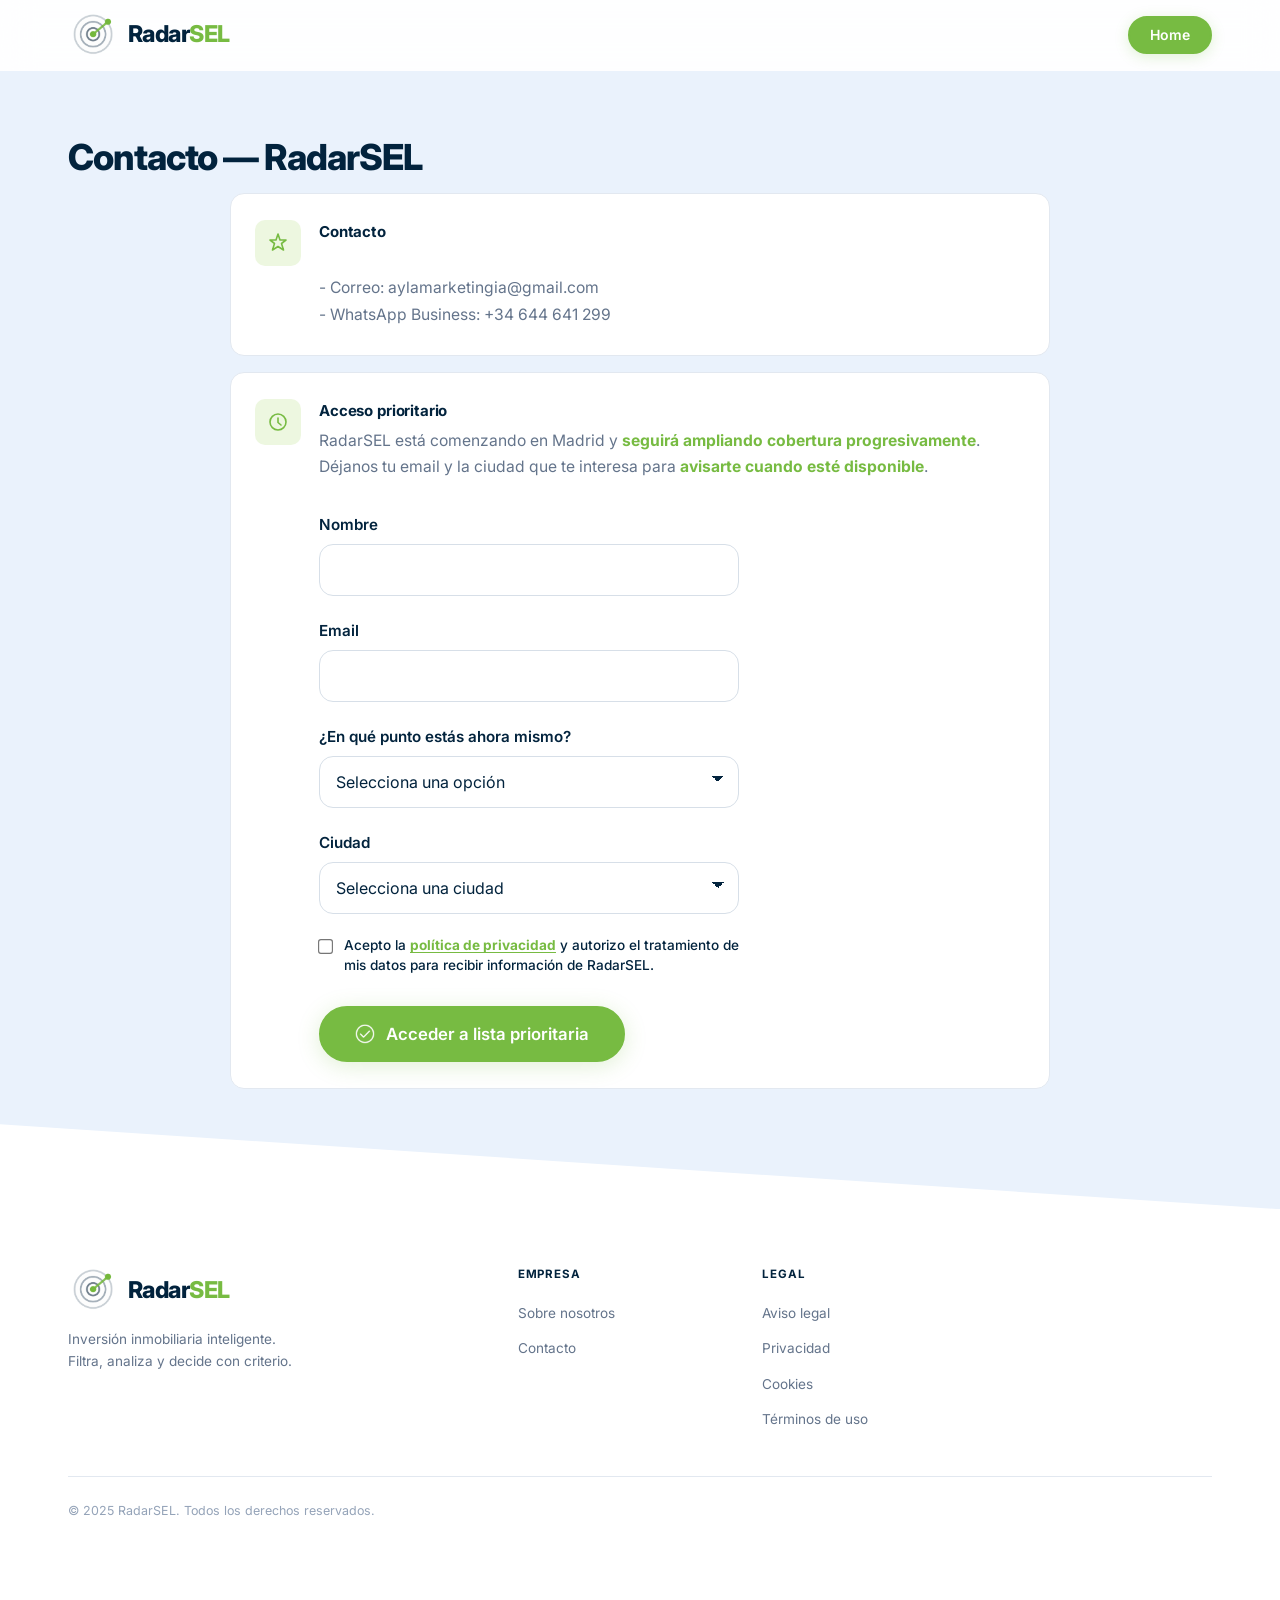
==== commit eaa2faad: "contacto responsive" ====
--- a/contacto.html
+++ b/contacto.html
@@ -65,9 +65,9 @@
         <br><br><br><br>
       </span>
       <h2 class="section-title">Contacto — RadarSEL</h2>
-      <p class="section-sub">
-      
-
+      <p class="section-sub"></p>
+
+    </div>
 
     <div class="advantages-grid contact-grid" role="list">
       <div class="adv-card fade-up" role="listitem">
--- a/assets/css/radarsel.css
+++ b/assets/css/radarsel.css
@@ -586,6 +586,10 @@
   margin-bottom: 5px;
   letter-spacing: -0.01em;
 }
+.adv-body {
+  min-width: 0;
+}
+
 .adv-body p { 
   font-size: 0.98rem;
   color: var(--gray-500);
@@ -1021,6 +1025,7 @@
 
 form {
   margin-top: 2rem;
+  width: 100%;
   max-width: 420px;
 }
 
@@ -1138,6 +1143,34 @@
 /* Responsive */
 @media screen and (max-width: 768px) {
 
+  .contact-grid {
+    max-width: 520px;
+  }
+
+  .contact-grid .adv-card {
+    flex-direction: column;
+    padding: 22px 18px;
+  }
+
+  .contact-grid .adv-body,
+  .contact-grid form,
+  .contact-grid .btn-hero {
+    width: 100%;
+    max-width: none;
+  }
+
+  .contact-grid .adv-body p,
+  .contact-grid .gdpr-consent label {
+    overflow-wrap: anywhere;
+  }
+
+  .contact-grid .btn-hero {
+    justify-content: center;
+    white-space: normal;
+    text-align: center;
+    padding: 14px 18px !important;
+  }
+
   form input[type="text"],
   form input[type="email"],
   form select {
